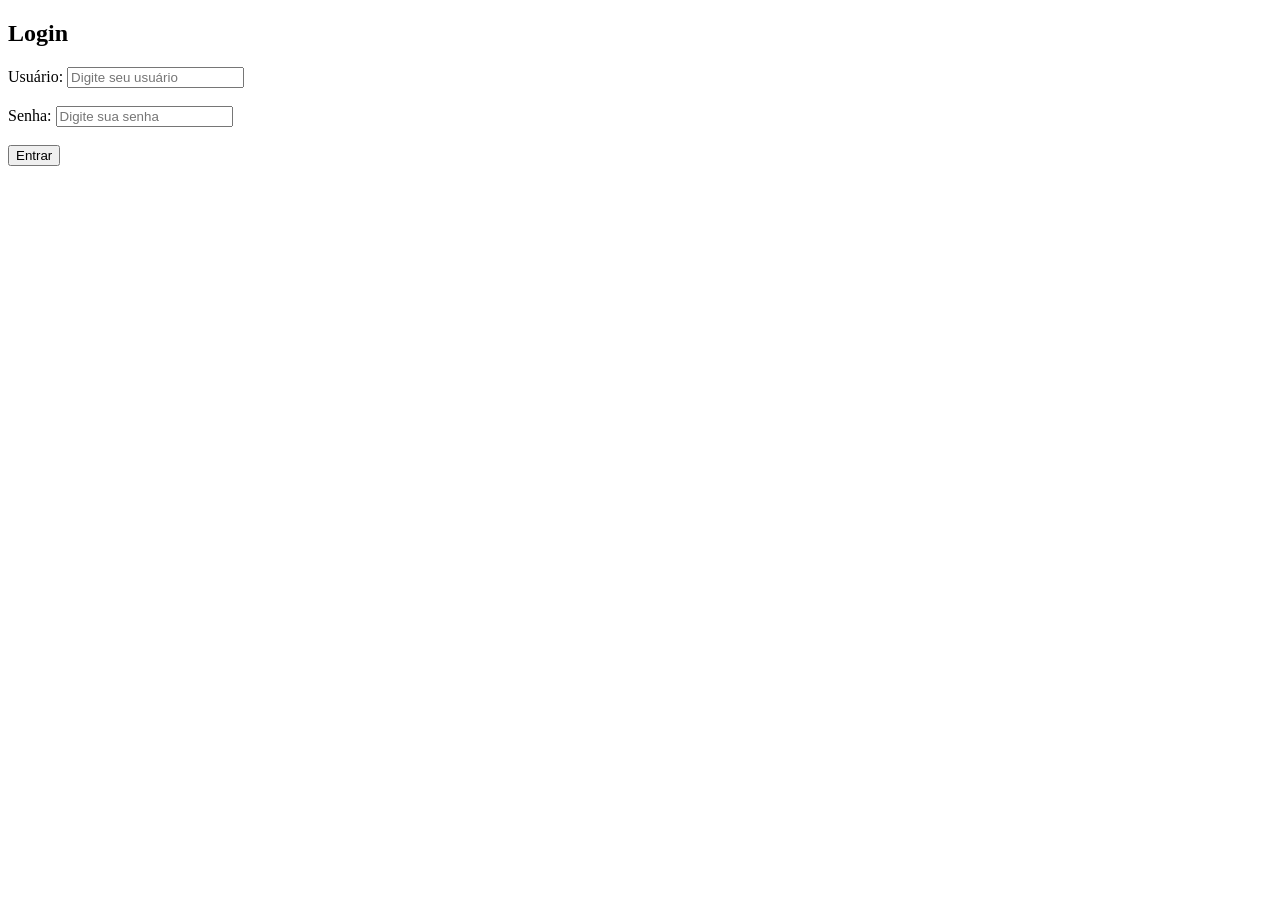
==== index.html @ aa2fba28 "Second_Publish" ====
<!DOCTYPE html>
<html lang="pt-BR">
<head>
    <meta charset="UTF-8">
    <title>Página de Login</title>
</head>
<body>

    <h2>Login</h2>

    <form>
        <label for="usuario">Usuário:</label>
        <input type="text" id="usuario" name="usuario" placeholder="Digite seu usuário"><br><br>

        <label for="senha">Senha:</label>
        <input type="password" id="senha" name="senha" placeholder="Digite sua senha"><br><br>

        <button type="submit">Entrar</button>
    </form>

</body>
</html>
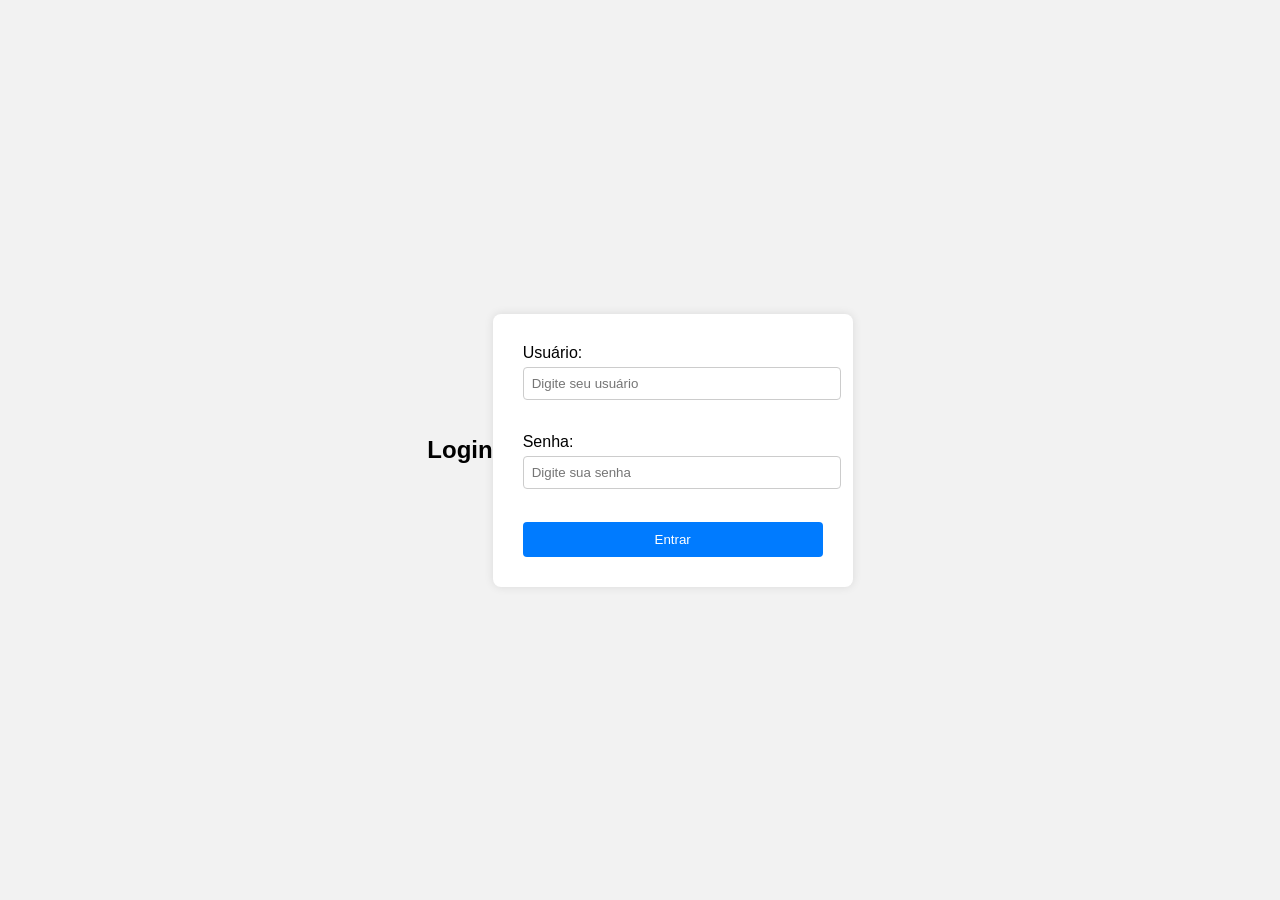
==== commit 088b9d1a: "Criação Css e HTML" ====
--- a/index.html
+++ b/index.html
@@ -3,6 +3,7 @@
 <head>
     <meta charset="UTF-8">
     <title>Página de Login</title>
+    <link rel="stylesheet" href="style.css">
 </head>
 <body>
 
--- a/style.css
+++ b/style.css
@@ -0,0 +1,55 @@
+/* Corpo da página */
+body {
+    font-family: Arial, sans-serif;
+    background-color: #f2f2f2;
+    display: flex;
+    justify-content: center;
+    align-items: center;
+    height: 100vh; /* tela cheia verticalmente */
+    margin: 0;
+}
+
+/* Caixa de login */
+form {
+    background-color: white;
+    padding: 30px;
+    border-radius: 8px;
+    box-shadow: 0 0 10px rgba(0,0,0,0.1);
+    width: 300px;
+}
+
+/* Título */
+h2 {
+    text-align: center;
+    margin-bottom: 20px;
+}
+
+/* Labels */
+label {
+    display: block;
+    margin-bottom: 5px;
+}
+
+/* Inputs */
+input {
+    width: 100%;
+    padding: 8px;
+    margin-bottom: 15px;
+    border-radius: 4px;
+    border: 1px solid #ccc;
+}
+
+/* Botão */
+button {
+    width: 100%;
+    padding: 10px;
+    background-color: #007bff;
+    color: white;
+    border: none;
+    border-radius: 4px;
+    cursor: pointer;
+}
+
+button:hover {
+    background-color: #0056b3;
+}
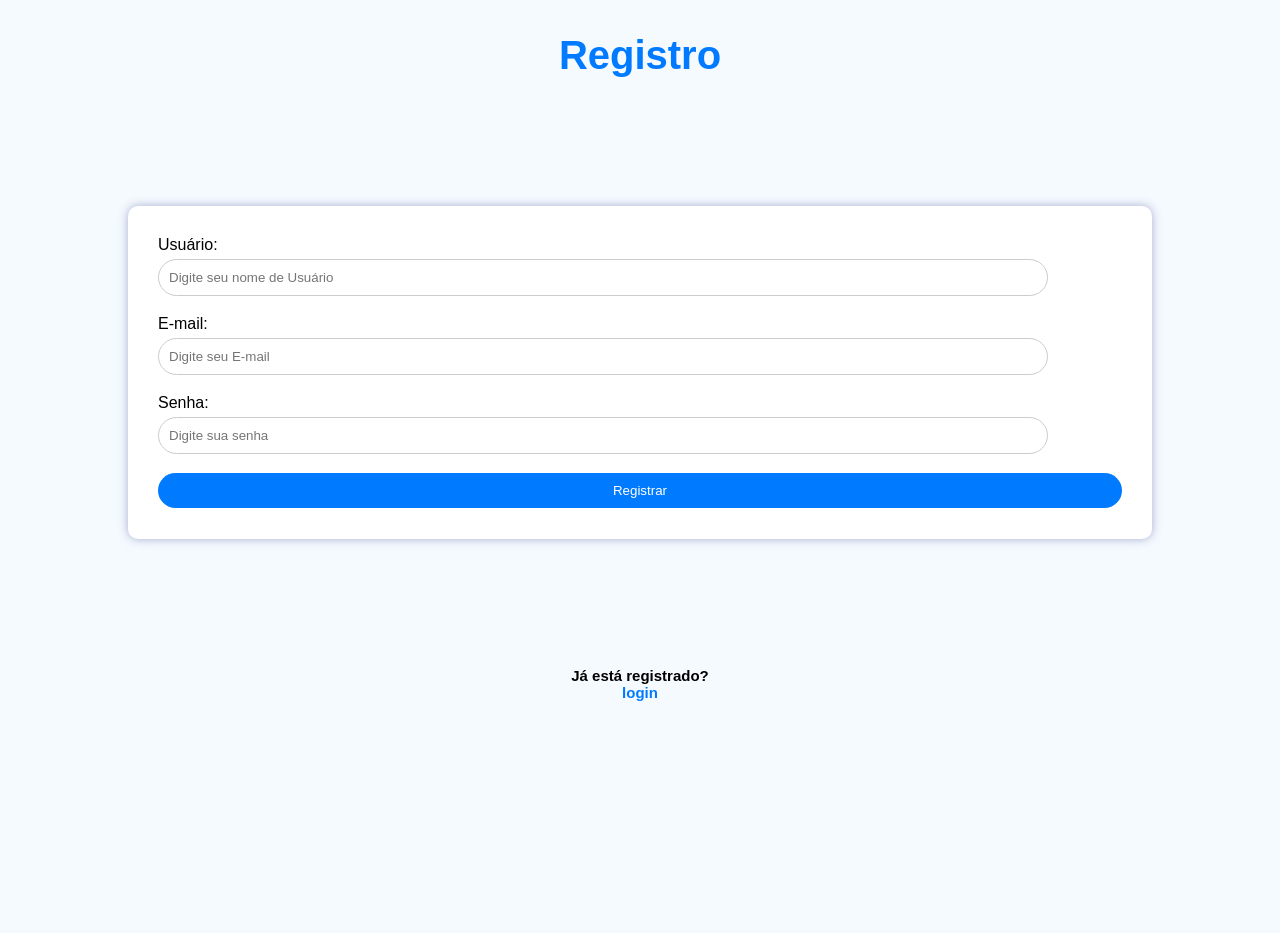
==== commit a66a0350: "Modificação Do site" ====
--- a/index.html
+++ b/index.html
@@ -2,22 +2,26 @@
 <html lang="pt-BR">
 <head>
     <meta charset="UTF-8">
-    <title>Página de Login</title>
+    <title>Registrar Usuário</title>
     <link rel="stylesheet" href="style.css">
 </head>
 <body>
 
-    <h2>Login</h2>
+    <h2>Registro</h2>
 
     <form>
         <label for="usuario">Usuário:</label>
-        <input type="text" id="usuario" name="usuario" placeholder="Digite seu usuário"><br><br>
+        <input type="text" id="usuario" name="usuario" placeholder="Digite seu nome de Usuário"><br><br>
+
+        <label for="email">E-mail:</label>
+        <input type="text" id="email" name="email" placeholder="Digite seu E-mail"><br><br>
 
         <label for="senha">Senha:</label>
         <input type="password" id="senha" name="senha" placeholder="Digite sua senha"><br><br>
 
-        <button type="submit">Entrar</button>
+        <button type="register">Registrar</button>
     </form>
-
+        
 </body>
+        <h3>Já está registrado?</h3> <h4>login</h4>
 </html>
--- a/style.css
+++ b/style.css
@@ -1,55 +1,81 @@
-/* Corpo da página */
-body {
+head {
+    font-family: Arial, Helvetica, sans-serif;
+}
+
+body{
     font-family: Arial, sans-serif;
-    background-color: #f2f2f2;
-    display: flex;
+    display: flexbox;
+    background-color: #f5faff;
+    margin: 0;
     justify-content: center;
     align-items: center;
-    height: 100vh; /* tela cheia verticalmente */
+    height: 100vh;
     margin: 0;
 }
 
-/* Caixa de login */
-form {
+h2{
+    font-family: Arial, Helvetica, sans-serif;
+    font-size: 40px;
+    text-align: center;
+    margin-bottom: 50px;
+    color: #007bff;
+}
+h3{
+    font-family: Arial, Helvetica, sans-serif;
+    font-size: 15px;
+    text-align: center;
+    margin: 0px;
+    color: black;
+}
+h4{
+    font-family: Arial, Helvetica, sans-serif;
+    font-size: 15px;
+    text-align: center;
+    margin: 0px;
+    color: #007bff;
+    cursor: pointer;
+}
+h4:hover{
+    color: #0056b3;
+    text-decoration: underline;
+}
+
+form{
+    align-items: center;
+    display: flexbox;
     background-color: white;
     padding: 30px;
-    border-radius: 8px;
-    box-shadow: 0 0 10px rgba(0,0,0,0.1);
-    width: 300px;
+    border-radius: 10px;
+    box-shadow: 0 0 10px rgba(92, 98, 160, 0.508);
+    margin: 10%;
 }
 
-/* Título */
-h2 {
-    text-align: center;
-    margin-bottom: 20px;
-}
-
-/* Labels */
-label {
+label{
     display: block;
     margin-bottom: 5px;
 }
 
-/* Inputs */
-input {
-    width: 100%;
-    padding: 8px;
-    margin-bottom: 15px;
-    border-radius: 4px;
+input{
+    width: 90%;
+    padding: 10px;
+    margin-bottom: 1px;
+    border-radius: 30px;
     border: 1px solid #ccc;
 }
 
-/* Botão */
-button {
+button{
     width: 100%;
     padding: 10px;
     background-color: #007bff;
+    margin-bottom: 1px;
+    align-items: center;
     color: white;
     border: none;
-    border-radius: 4px;
+    border-radius: 30px;
     cursor: pointer;
+    display: flexbox;
 }
 
-button:hover {
+button:hover{
     background-color: #0056b3;
-}
+}
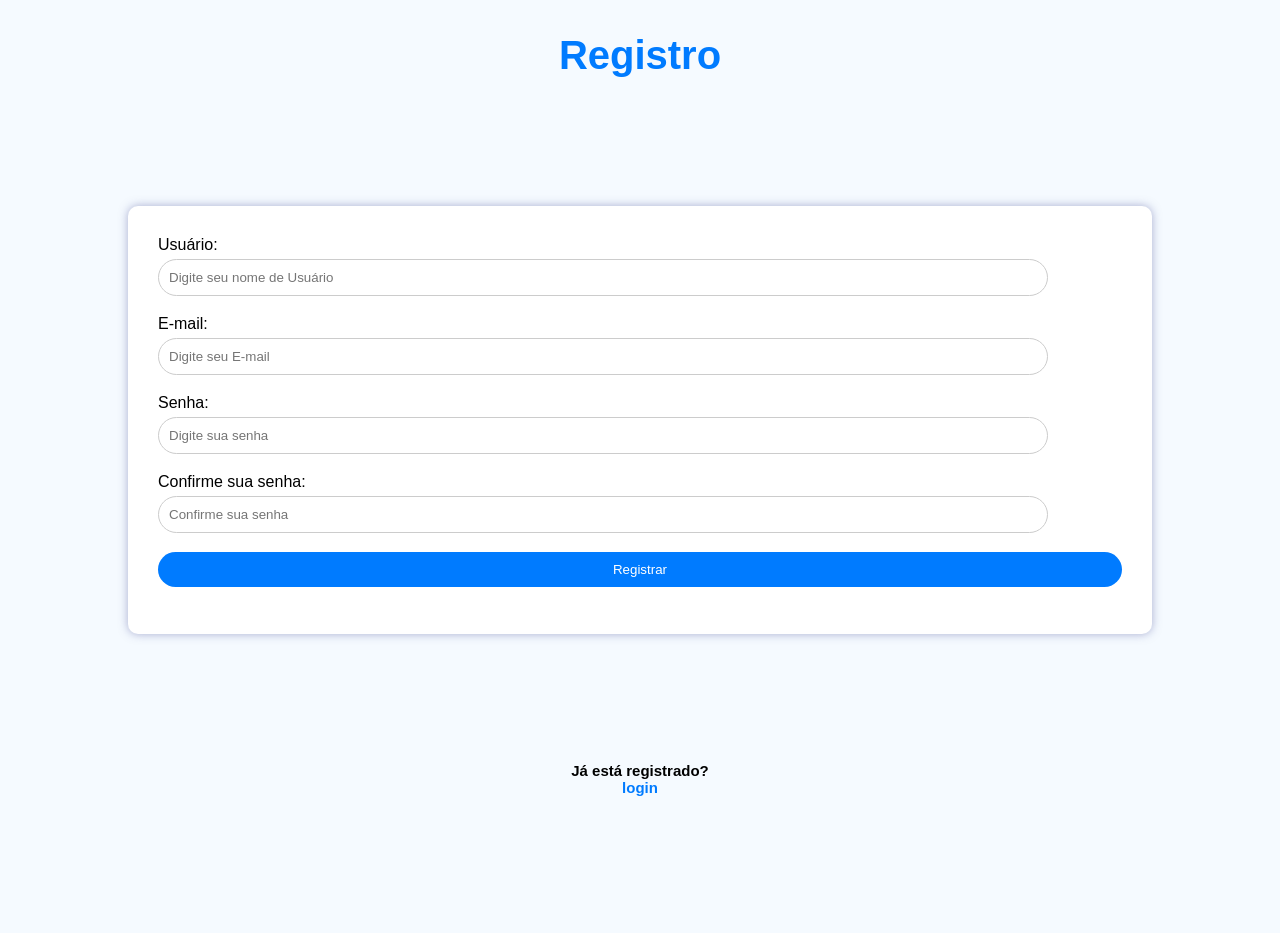
==== commit 1cde3725: "Jscript criação" ====
--- a/index.html
+++ b/index.html
@@ -19,9 +19,13 @@
         <label for="senha">Senha:</label>
         <input type="password" id="senha" name="senha" placeholder="Digite sua senha"><br><br>
 
-        <button type="register">Registrar</button>
+        <label for="senhaconfirm">Confirme sua senha:</label>
+        <input type="password" id="senhaconfirm" name="senhaconfirm" placeholder="Confirme sua senha"><br><br>
+
+        <button onclick="RegistraUsuario()">Registrar</button>
+        <p id="msg"></p>
     </form>
-        
+        <script src="script.js"></script>
 </body>
         <h3>Já está registrado?</h3> <h4>login</h4>
 </html>
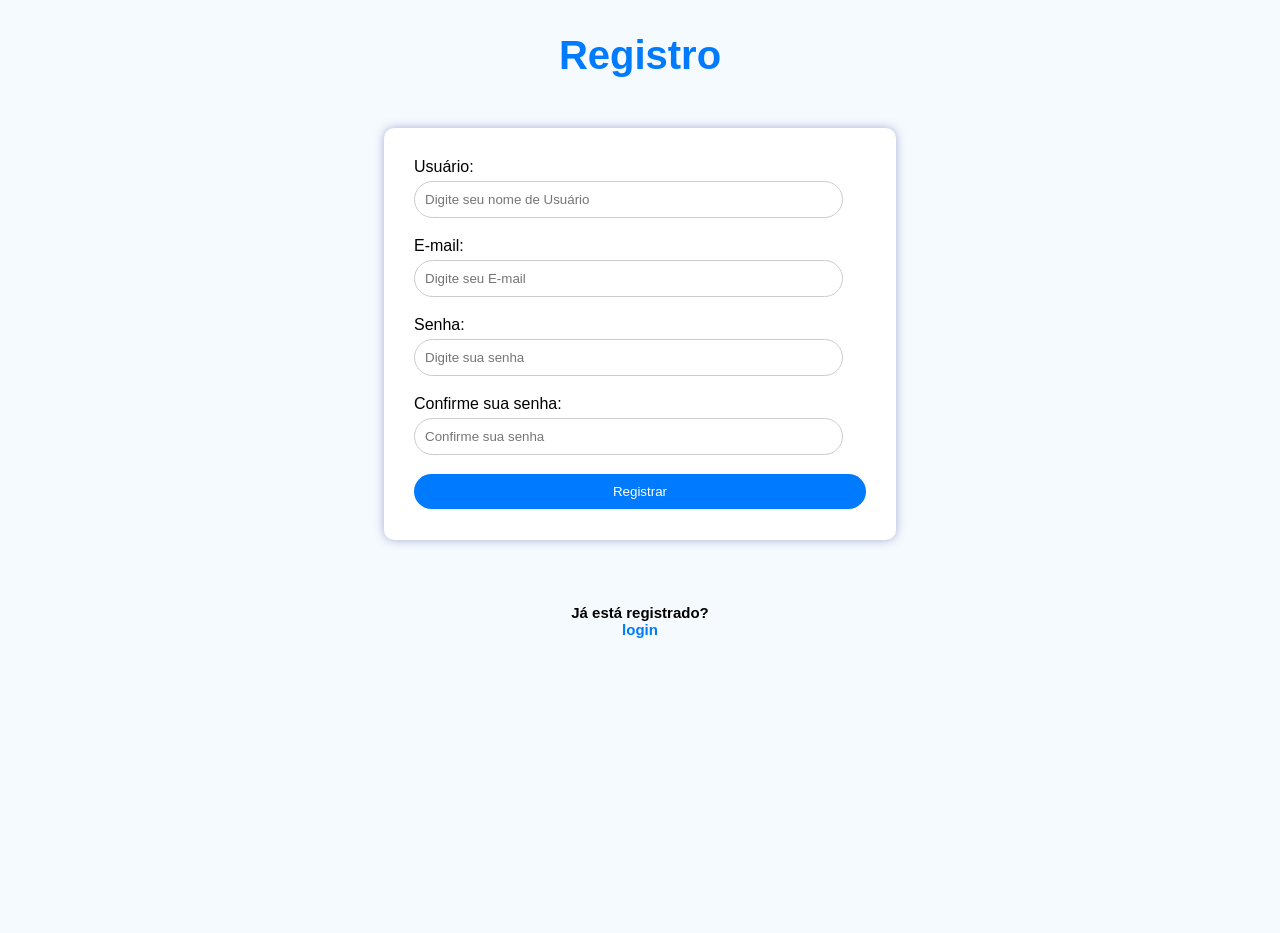
==== commit d7846410: "Criação API de registro de dados" ====
--- a/index.html
+++ b/index.html
@@ -22,7 +22,7 @@
         <label for="senhaconfirm">Confirme sua senha:</label>
         <input type="password" id="senhaconfirm" name="senhaconfirm" placeholder="Confirme sua senha"><br><br>
 
-        <button onclick="RegistraUsuario()">Registrar</button>
+        <button type="button" onclick="RegistraUsuario()">Registrar</button>
         <p id="msg"></p>
     </form>
         <script src="script.js"></script>
--- a/style.css
+++ b/style.css
@@ -47,7 +47,9 @@
     padding: 30px;
     border-radius: 10px;
     box-shadow: 0 0 10px rgba(92, 98, 160, 0.508);
-    margin: 10%;
+    margin-left: 30%;
+    margin-right: 30%;
+    margin-bottom: 5%;
 }
 
 label{
@@ -78,4 +80,17 @@
 
 button:hover{
     background-color: #0056b3;
+}
+
+p{
+    position: fixed;
+    top: 10%;
+    right: 20%;
+    left: 20%;
+    min-width: 250px;
+    padding: 23px;
+    border-radius: 20px;
+    display: none;
+    z-index: 9999;
+    background-color: #4caf4f48;
 }
